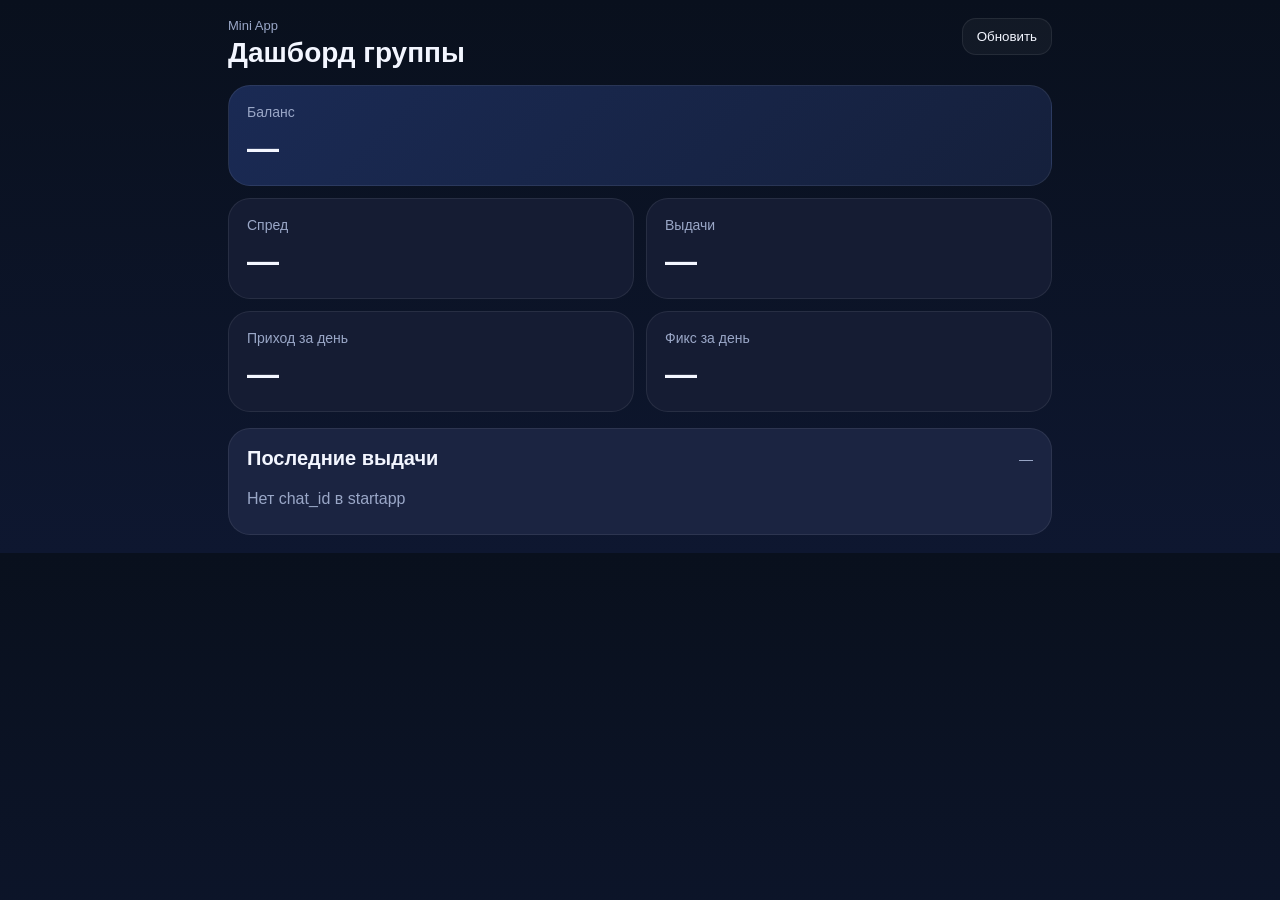
==== static/index.html @ f992970b "Add files via upload" ====
<!doctype html>
<html lang="ru">
<head>
  <meta charset="UTF-8" />
  <meta name="viewport" content="width=device-width, initial-scale=1.0" />
  <title>Finance Dashboard</title>
  <link rel="stylesheet" href="./styles.css" />
  <script src="https://telegram.org/js/telegram-web-app.js"></script>
</head>
<body>
  <div class="app">
    <header class="topbar">
      <div>
        <div class="eyebrow">Mini App</div>
        <h1>Дашборд группы</h1>
      </div>
      <button id="refreshBtn" class="ghost-btn">Обновить</button>
    </header>

    <section class="grid">
      <button class="card primary" data-open="balance">
        <span class="label">Баланс</span>
        <span class="value" id="balanceValue">—</span>
      </button>
      <button class="card" data-open="spread">
        <span class="label">Спред</span>
        <span class="value" id="spreadValue">—</span>
      </button>
      <button class="card" data-open="payouts">
        <span class="label">Выдачи</span>
        <span class="value" id="payoutsValue">—</span>
      </button>
      <button class="card" data-open="income">
        <span class="label">Приход за день</span>
        <span class="value" id="incomeValue">—</span>
      </button>
      <button class="card" data-open="fixed">
        <span class="label">Фикс за день</span>
        <span class="value" id="fixedValue">—</span>
      </button>
    </section>

    <section class="history-card">
      <div class="history-head">
        <h2 id="historyTitle">Последние выдачи</h2>
        <span id="chatTitle">—</span>
      </div>
      <div id="historyBody" class="history-list">
        <div class="empty">Нет данных</div>
      </div>
    </section>
  </div>

  <script src="./script.js"></script>
</body>
</html>
---- static/styles.css ----
:root {
  --bg: #0b1020;
  --card: #151c33;
  --card-2: #1b2441;
  --text: #f3f6ff;
  --muted: #9aa7c7;
  --accent: #67a3ff;
  --border: rgba(255,255,255,0.08);
}
* { box-sizing: border-box; }
body {
  margin: 0;
  font-family: -apple-system, BlinkMacSystemFont, Inter, Segoe UI, sans-serif;
  background: linear-gradient(180deg, #09101d 0%, #0e1730 100%);
  color: var(--text);
}
.app { padding: 18px; max-width: 860px; margin: 0 auto; }
.topbar { display:flex; justify-content:space-between; align-items:flex-start; gap: 12px; margin-bottom: 16px; }
.eyebrow { color: var(--muted); font-size: 13px; margin-bottom: 4px; }
h1 { margin:0; font-size: 28px; }
.ghost-btn {
  border: 1px solid var(--border); background: rgba(255,255,255,0.04); color: var(--text);
  border-radius: 14px; padding: 10px 14px; cursor: pointer;
}
.grid { display:grid; grid-template-columns: repeat(2, minmax(0,1fr)); gap: 12px; margin-bottom: 16px; }
.card {
  background: var(--card); border: 1px solid var(--border); border-radius: 22px; padding: 18px;
  text-align:left; cursor:pointer; color: var(--text);
}
.card.primary { grid-column: 1 / -1; background: linear-gradient(135deg, #1a2a54, #15203c); }
.label { display:block; color: var(--muted); margin-bottom: 10px; font-size: 14px; }
.value { display:block; font-size: 32px; font-weight: 700; }
.history-card {
  background: var(--card-2); border: 1px solid var(--border); border-radius: 22px; padding: 18px;
}
.history-head { display:flex; justify-content:space-between; gap: 12px; align-items: center; margin-bottom: 12px; }
.history-head h2 { margin:0; font-size: 20px; }
#chatTitle { color: var(--muted); font-size: 14px; }
.history-list { display:grid; gap: 10px; }
.history-row {
  display:flex; justify-content:space-between; gap: 12px; align-items:center;
  padding: 12px 14px; background: rgba(255,255,255,0.04); border-radius: 16px;
}
.row-amount { font-size: 18px; font-weight: 600; }
.row-time { color: var(--muted); font-size: 13px; }
.empty { color: var(--muted); padding: 8px 0; }
@media (max-width: 560px) {
  .grid { grid-template-columns: 1fr; }
  .card.primary { grid-column: auto; }
  .value { font-size: 28px; }
  h1 { font-size: 24px; }
}
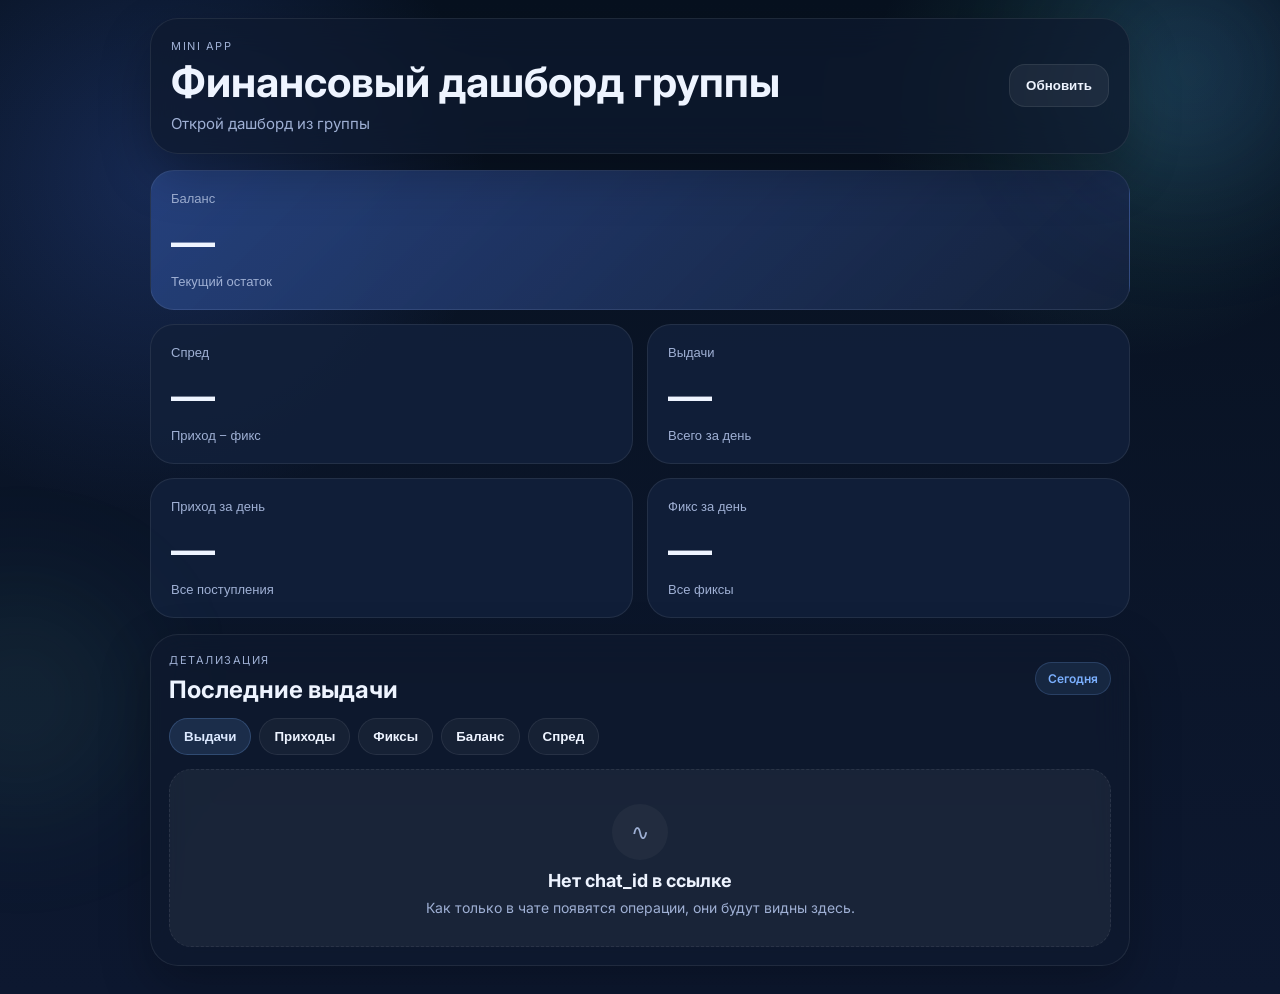
==== commit c25ac860: "Add files via upload" ====
--- a/static/index.html
+++ b/static/index.html
@@ -2,55 +2,89 @@
 <html lang="ru">
 <head>
   <meta charset="UTF-8" />
-  <meta name="viewport" content="width=device-width, initial-scale=1.0" />
-  <title>Finance Dashboard</title>
-  <link rel="stylesheet" href="./styles.css" />
+  <meta name="viewport" content="width=device-width, initial-scale=1.0, viewport-fit=cover" />
+  <title>Дашборд группы</title>
+  <link rel="preconnect" href="https://fonts.googleapis.com">
+  <link rel="preconnect" href="https://fonts.gstatic.com" crossorigin>
+  <link href="https://fonts.googleapis.com/css2?family=Inter:wght@400;500;600;700;800&display=swap" rel="stylesheet">
+  <link rel="stylesheet" href="/static/styles.css" />
   <script src="https://telegram.org/js/telegram-web-app.js"></script>
 </head>
 <body>
-  <div class="app">
-    <header class="topbar">
-      <div>
-        <div class="eyebrow">Mini App</div>
-        <h1>Дашборд группы</h1>
+  <div class="bg-orb orb-1"></div>
+  <div class="bg-orb orb-2"></div>
+
+  <main class="app-shell">
+    <section class="hero glass">
+      <div class="hero__text">
+        <div class="hero__eyebrow">MINI APP</div>
+        <h1>Финансовый дашборд группы</h1>
+        <p id="chatTitle" class="hero__subtitle">Загрузка данных…</p>
       </div>
-      <button id="refreshBtn" class="ghost-btn">Обновить</button>
-    </header>
+      <div class="hero__actions">
+        <button id="refreshBtn" class="btn btn--ghost" type="button">Обновить</button>
+      </div>
+    </section>
 
-    <section class="grid">
-      <button class="card primary" data-open="balance">
-        <span class="label">Баланс</span>
-        <span class="value" id="balanceValue">—</span>
+    <section class="cards-grid">
+      <button class="metric-card metric-card--balance" data-open="balance" type="button">
+        <span class="metric-card__label">Баланс</span>
+        <span class="metric-card__value" id="balanceValue">—</span>
+        <span class="metric-card__hint">Текущий остаток</span>
       </button>
-      <button class="card" data-open="spread">
-        <span class="label">Спред</span>
-        <span class="value" id="spreadValue">—</span>
+
+      <button class="metric-card" data-open="spread" type="button">
+        <span class="metric-card__label">Спред</span>
+        <span class="metric-card__value" id="spreadValue">—</span>
+        <span class="metric-card__hint">Приход − фикс</span>
       </button>
-      <button class="card" data-open="payouts">
-        <span class="label">Выдачи</span>
-        <span class="value" id="payoutsValue">—</span>
+
+      <button class="metric-card" data-open="payouts" type="button">
+        <span class="metric-card__label">Выдачи</span>
+        <span class="metric-card__value" id="payoutsValue">—</span>
+        <span class="metric-card__hint">Всего за день</span>
       </button>
-      <button class="card" data-open="income">
-        <span class="label">Приход за день</span>
-        <span class="value" id="incomeValue">—</span>
+
+      <button class="metric-card" data-open="income" type="button">
+        <span class="metric-card__label">Приход за день</span>
+        <span class="metric-card__value" id="incomeValue">—</span>
+        <span class="metric-card__hint">Все поступления</span>
       </button>
-      <button class="card" data-open="fixed">
-        <span class="label">Фикс за день</span>
-        <span class="value" id="fixedValue">—</span>
+
+      <button class="metric-card" data-open="fixed" type="button">
+        <span class="metric-card__label">Фикс за день</span>
+        <span class="metric-card__value" id="fixedValue">—</span>
+        <span class="metric-card__hint">Все фиксы</span>
       </button>
     </section>
 
-    <section class="history-card">
-      <div class="history-head">
-        <h2 id="historyTitle">Последние выдачи</h2>
-        <span id="chatTitle">—</span>
+    <section class="panel glass">
+      <div class="panel__header">
+        <div>
+          <div class="panel__eyebrow">Детализация</div>
+          <h2 id="historyTitle">Последние выдачи</h2>
+        </div>
+        <div class="panel__badge" id="historyBadge">Сегодня</div>
       </div>
+
+      <div class="tabs">
+        <button class="tab is-active" data-open="payouts" type="button">Выдачи</button>
+        <button class="tab" data-open="income" type="button">Приходы</button>
+        <button class="tab" data-open="fixed" type="button">Фиксы</button>
+        <button class="tab" data-open="balance" type="button">Баланс</button>
+        <button class="tab" data-open="spread" type="button">Спред</button>
+      </div>
+
       <div id="historyBody" class="history-list">
-        <div class="empty">Нет данных</div>
+        <div class="empty-state">
+          <div class="empty-state__icon">∿</div>
+          <div class="empty-state__title">Нет данных</div>
+          <div class="empty-state__text">Как только в чате появятся операции, они будут видны здесь.</div>
+        </div>
       </div>
     </section>
-  </div>
+  </main>
 
-  <script src="./script.js"></script>
+  <script src="/static/script.js"></script>
 </body>
 </html>
--- a/static/styles.css
+++ b/static/styles.css
@@ -1,52 +1,266 @@
 :root {
-  --bg: #0b1020;
-  --card: #151c33;
-  --card-2: #1b2441;
-  --text: #f3f6ff;
-  --muted: #9aa7c7;
-  --accent: #67a3ff;
-  --border: rgba(255,255,255,0.08);
+  --bg: #07111f;
+  --bg-2: #0d1830;
+  --card: rgba(14, 25, 47, 0.72);
+  --card-strong: rgba(18, 32, 58, 0.92);
+  --card-soft: rgba(255, 255, 255, 0.05);
+  --text: #eef4ff;
+  --muted: #9fb0d4;
+  --line: rgba(255,255,255,0.08);
+  --blue: #7bb0ff;
+  --blue-2: #4d8dff;
+  --green: #75e5b1;
+  --red: #ff8a8a;
+  --shadow: 0 20px 50px rgba(0,0,0,0.25);
 }
 * { box-sizing: border-box; }
+html, body { min-height: 100%; }
 body {
   margin: 0;
-  font-family: -apple-system, BlinkMacSystemFont, Inter, Segoe UI, sans-serif;
-  background: linear-gradient(180deg, #09101d 0%, #0e1730 100%);
-  color: var(--text);
-}
-.app { padding: 18px; max-width: 860px; margin: 0 auto; }
-.topbar { display:flex; justify-content:space-between; align-items:flex-start; gap: 12px; margin-bottom: 16px; }
-.eyebrow { color: var(--muted); font-size: 13px; margin-bottom: 4px; }
-h1 { margin:0; font-size: 28px; }
-.ghost-btn {
-  border: 1px solid var(--border); background: rgba(255,255,255,0.04); color: var(--text);
-  border-radius: 14px; padding: 10px 14px; cursor: pointer;
-}
-.grid { display:grid; grid-template-columns: repeat(2, minmax(0,1fr)); gap: 12px; margin-bottom: 16px; }
-.card {
-  background: var(--card); border: 1px solid var(--border); border-radius: 22px; padding: 18px;
-  text-align:left; cursor:pointer; color: var(--text);
-}
-.card.primary { grid-column: 1 / -1; background: linear-gradient(135deg, #1a2a54, #15203c); }
-.label { display:block; color: var(--muted); margin-bottom: 10px; font-size: 14px; }
-.value { display:block; font-size: 32px; font-weight: 700; }
-.history-card {
-  background: var(--card-2); border: 1px solid var(--border); border-radius: 22px; padding: 18px;
-}
-.history-head { display:flex; justify-content:space-between; gap: 12px; align-items: center; margin-bottom: 12px; }
-.history-head h2 { margin:0; font-size: 20px; }
-#chatTitle { color: var(--muted); font-size: 14px; }
-.history-list { display:grid; gap: 10px; }
+  font-family: Inter, -apple-system, BlinkMacSystemFont, "Segoe UI", sans-serif;
+  color: var(--text);
+  background:
+    radial-gradient(circle at 12% 18%, rgba(74, 123, 255, 0.22), transparent 24%),
+    radial-gradient(circle at 88% 10%, rgba(92, 230, 188, 0.14), transparent 18%),
+    linear-gradient(180deg, var(--bg) 0%, var(--bg-2) 100%);
+}
+.bg-orb {
+  position: fixed;
+  border-radius: 999px;
+  filter: blur(70px);
+  pointer-events: none;
+  opacity: .55;
+}
+.orb-1 {
+  width: 240px;
+  height: 240px;
+  top: -50px;
+  right: -30px;
+  background: rgba(77, 141, 255, .28);
+}
+.orb-2 {
+  width: 220px;
+  height: 220px;
+  left: -90px;
+  bottom: 10%;
+  background: rgba(117, 229, 177, .16);
+}
+.app-shell {
+  width: min(980px, calc(100% - 28px));
+  margin: 0 auto;
+  padding: 18px 0 28px;
+}
+.glass {
+  background: var(--card);
+  border: 1px solid var(--line);
+  box-shadow: var(--shadow);
+  backdrop-filter: blur(18px);
+}
+.hero {
+  display: flex;
+  justify-content: space-between;
+  gap: 16px;
+  align-items: center;
+  padding: 20px;
+  border-radius: 28px;
+  margin-bottom: 16px;
+}
+.hero__eyebrow,
+.panel__eyebrow {
+  font-size: 11px;
+  letter-spacing: .14em;
+  text-transform: uppercase;
+  color: var(--muted);
+  margin-bottom: 8px;
+}
+.hero h1 {
+  margin: 0;
+  font-size: clamp(28px, 5vw, 42px);
+  line-height: 1.02;
+}
+.hero__subtitle {
+  margin: 10px 0 0;
+  color: var(--muted);
+  font-size: 15px;
+}
+.hero__actions { display: flex; gap: 10px; }
+.btn {
+  border: 0;
+  border-radius: 16px;
+  padding: 13px 16px;
+  font-weight: 600;
+  cursor: pointer;
+}
+.btn--ghost {
+  color: var(--text);
+  background: rgba(255,255,255,.06);
+  border: 1px solid var(--line);
+}
+.btn--ghost:hover { background: rgba(255,255,255,.1); }
+.cards-grid {
+  display: grid;
+  grid-template-columns: repeat(12, 1fr);
+  gap: 14px;
+  margin-bottom: 16px;
+}
+.metric-card {
+  grid-column: span 6;
+  border: 1px solid var(--line);
+  background: var(--card-strong);
+  border-radius: 24px;
+  padding: 20px;
+  color: var(--text);
+  text-align: left;
+  cursor: pointer;
+  transition: transform .18s ease, border-color .18s ease, background .18s ease;
+}
+.metric-card:hover {
+  transform: translateY(-1px);
+  border-color: rgba(123,176,255,.32);
+}
+.metric-card--balance {
+  grid-column: 1 / -1;
+  background:
+    linear-gradient(135deg, rgba(65, 110, 215, .42), rgba(20, 34, 60, .92)),
+    var(--card-strong);
+}
+.metric-card__label {
+  display: block;
+  color: var(--muted);
+  font-size: 13px;
+  margin-bottom: 14px;
+}
+.metric-card__value {
+  display: block;
+  font-size: clamp(30px, 5vw, 44px);
+  line-height: 1;
+  font-weight: 800;
+  letter-spacing: -.03em;
+}
+.metric-card__hint {
+  display: block;
+  margin-top: 10px;
+  color: var(--muted);
+  font-size: 13px;
+}
+.panel {
+  border-radius: 28px;
+  padding: 18px;
+}
+.panel__header {
+  display: flex;
+  justify-content: space-between;
+  align-items: center;
+  gap: 12px;
+  margin-bottom: 14px;
+}
+.panel__header h2 {
+  margin: 0;
+  font-size: 24px;
+}
+.panel__badge {
+  color: var(--blue);
+  background: rgba(123,176,255,.1);
+  border: 1px solid rgba(123,176,255,.18);
+  border-radius: 999px;
+  padding: 8px 12px;
+  font-size: 12px;
+  font-weight: 600;
+}
+.tabs {
+  display: flex;
+  gap: 8px;
+  flex-wrap: wrap;
+  margin-bottom: 14px;
+}
+.tab {
+  border: 1px solid var(--line);
+  border-radius: 999px;
+  padding: 10px 14px;
+  background: rgba(255,255,255,.04);
+  color: var(--text);
+  cursor: pointer;
+  font-weight: 600;
+}
+.tab.is-active {
+  background: rgba(123,176,255,.14);
+  border-color: rgba(123,176,255,.22);
+  color: #dce9ff;
+}
+.history-list {
+  display: grid;
+  gap: 10px;
+}
 .history-row {
-  display:flex; justify-content:space-between; gap: 12px; align-items:center;
-  padding: 12px 14px; background: rgba(255,255,255,0.04); border-radius: 16px;
-}
-.row-amount { font-size: 18px; font-weight: 600; }
-.row-time { color: var(--muted); font-size: 13px; }
-.empty { color: var(--muted); padding: 8px 0; }
-@media (max-width: 560px) {
-  .grid { grid-template-columns: 1fr; }
-  .card.primary { grid-column: auto; }
-  .value { font-size: 28px; }
-  h1 { font-size: 24px; }
-}
+  display: grid;
+  grid-template-columns: auto 1fr auto;
+  gap: 14px;
+  align-items: center;
+  background: var(--card-soft);
+  border: 1px solid var(--line);
+  border-radius: 18px;
+  padding: 14px 16px;
+}
+.history-row__dot {
+  width: 10px;
+  height: 10px;
+  border-radius: 999px;
+  background: var(--blue);
+  box-shadow: 0 0 0 5px rgba(123,176,255,.12);
+}
+.history-row__main {
+  min-width: 0;
+}
+.history-row__title {
+  font-size: 16px;
+  font-weight: 700;
+}
+.history-row__subtitle {
+  font-size: 13px;
+  color: var(--muted);
+  margin-top: 4px;
+}
+.history-row__amount {
+  font-size: 18px;
+  font-weight: 700;
+  white-space: nowrap;
+}
+.history-row__amount.is-negative { color: var(--red); }
+.history-row__amount.is-positive { color: var(--green); }
+.empty-state {
+  text-align: center;
+  padding: 34px 18px 30px;
+  background: var(--card-soft);
+  border: 1px dashed var(--line);
+  border-radius: 22px;
+}
+.empty-state__icon {
+  width: 56px;
+  height: 56px;
+  border-radius: 50%;
+  display: inline-grid;
+  place-items: center;
+  margin: 0 auto 10px;
+  font-size: 22px;
+  background: rgba(255,255,255,.04);
+  color: var(--muted);
+}
+.empty-state__title {
+  font-size: 18px;
+  font-weight: 700;
+}
+.empty-state__text {
+  margin-top: 8px;
+  color: var(--muted);
+  font-size: 14px;
+}
+@media (max-width: 760px) {
+  .app-shell { width: min(100%, calc(100% - 18px)); padding-top: 12px; }
+  .hero { padding: 18px; border-radius: 24px; }
+  .hero h1 { font-size: 30px; }
+  .metric-card,
+  .metric-card--balance { grid-column: 1 / -1; }
+  .panel { border-radius: 24px; }
+  .history-row { grid-template-columns: 10px 1fr; }
+  .history-row__amount { grid-column: 2; }
+}
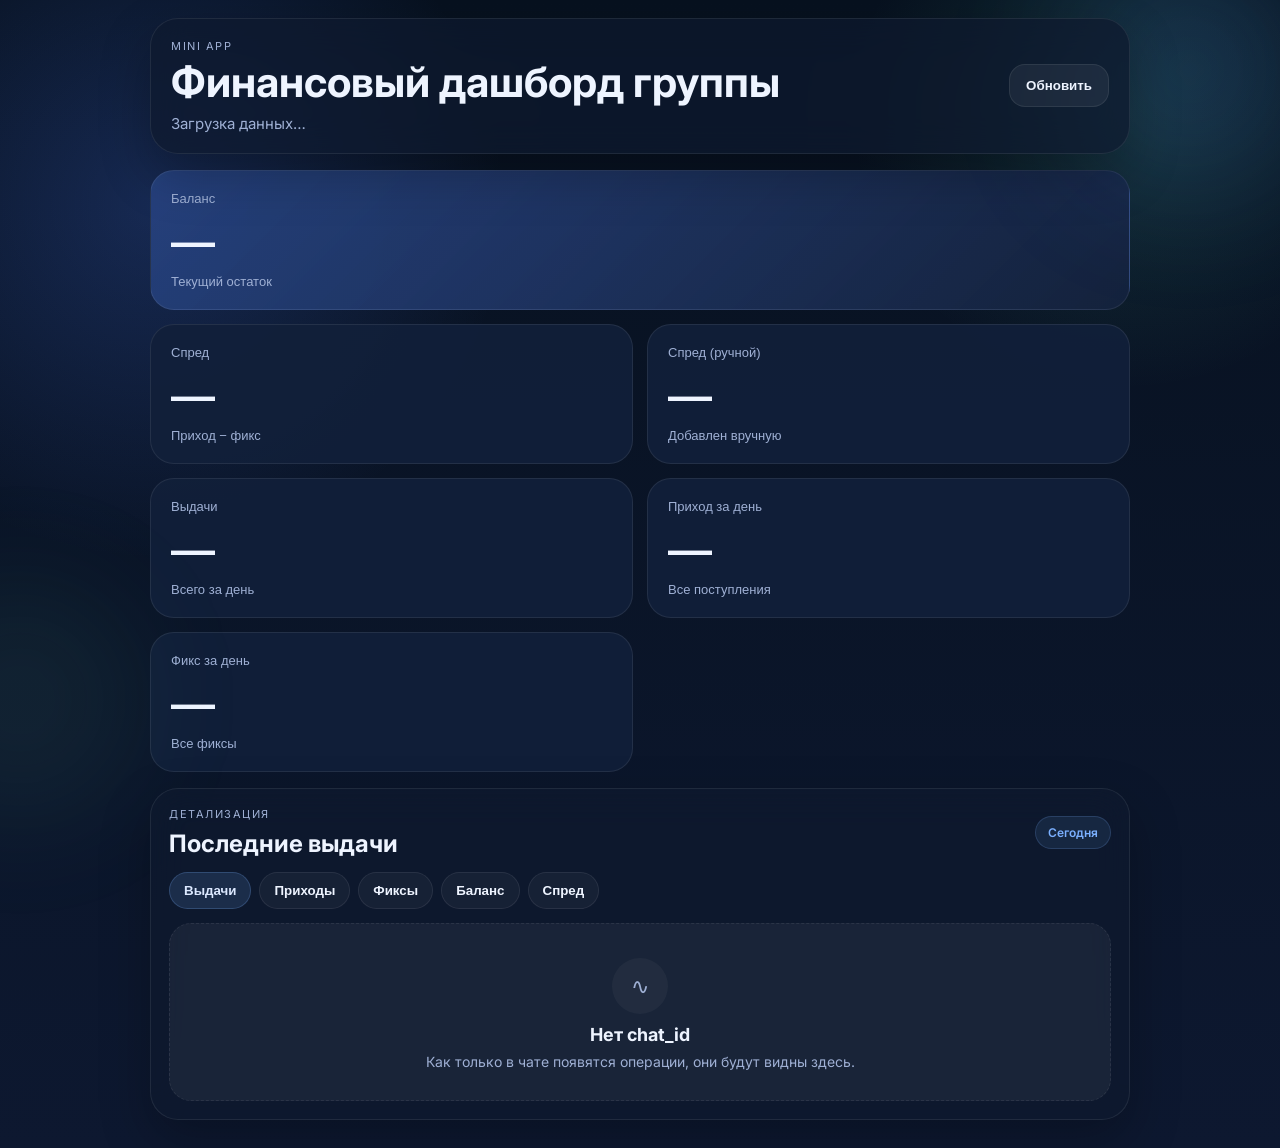
==== commit 6eb2ab5c: "Update index.html" ====
--- a/static/index.html
+++ b/static/index.html
@@ -7,7 +7,7 @@
   <link rel="preconnect" href="https://fonts.googleapis.com">
   <link rel="preconnect" href="https://fonts.gstatic.com" crossorigin>
   <link href="https://fonts.googleapis.com/css2?family=Inter:wght@400;500;600;700;800&display=swap" rel="stylesheet">
-  <link rel="stylesheet" href="/static/styles.css" />
+  <link rel="stylesheet" href="/static/styles.css?v=2" />
   <script src="https://telegram.org/js/telegram-web-app.js"></script>
 </head>
 <body>
@@ -37,6 +37,12 @@
         <span class="metric-card__label">Спред</span>
         <span class="metric-card__value" id="spreadValue">—</span>
         <span class="metric-card__hint">Приход − фикс</span>
+      </button>
+
+      <button class="metric-card" type="button">
+        <span class="metric-card__label">Спред (ручной)</span>
+        <span class="metric-card__value" id="manualSpreadValue">—</span>
+        <span class="metric-card__hint">Добавлен вручную</span>
       </button>
 
       <button class="metric-card" data-open="payouts" type="button">
@@ -85,6 +91,6 @@
     </section>
   </main>
 
-  <script src="/static/script.js"></script>
+  <script src="/static/script.js?v=2"></script>
 </body>
 </html>
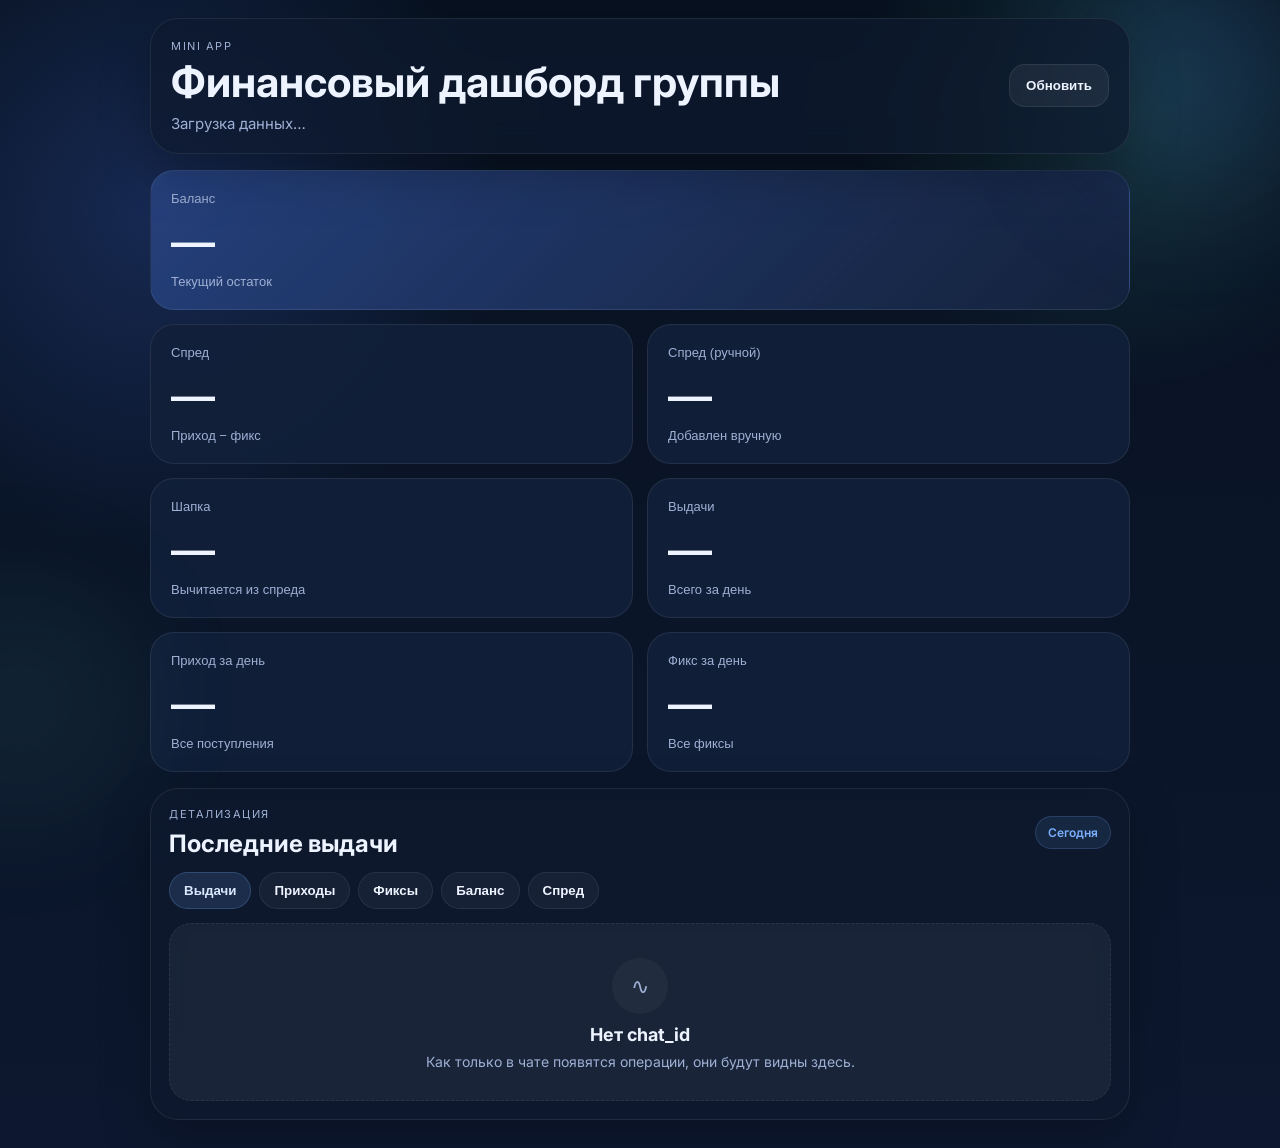
==== commit 45ec54be: "Update index.html" ====
--- a/static/index.html
+++ b/static/index.html
@@ -43,6 +43,12 @@
         <span class="metric-card__label">Спред (ручной)</span>
         <span class="metric-card__value" id="manualSpreadValue">—</span>
         <span class="metric-card__hint">Добавлен вручную</span>
+      </button>
+
+      <button class="metric-card" type="button">
+        <span class="metric-card__label">Шапка</span>
+        <span class="metric-card__value" id="capAmountValue">—</span>
+        <span class="metric-card__hint">Вычитается из спреда</span>
       </button>
 
       <button class="metric-card" data-open="payouts" type="button">
